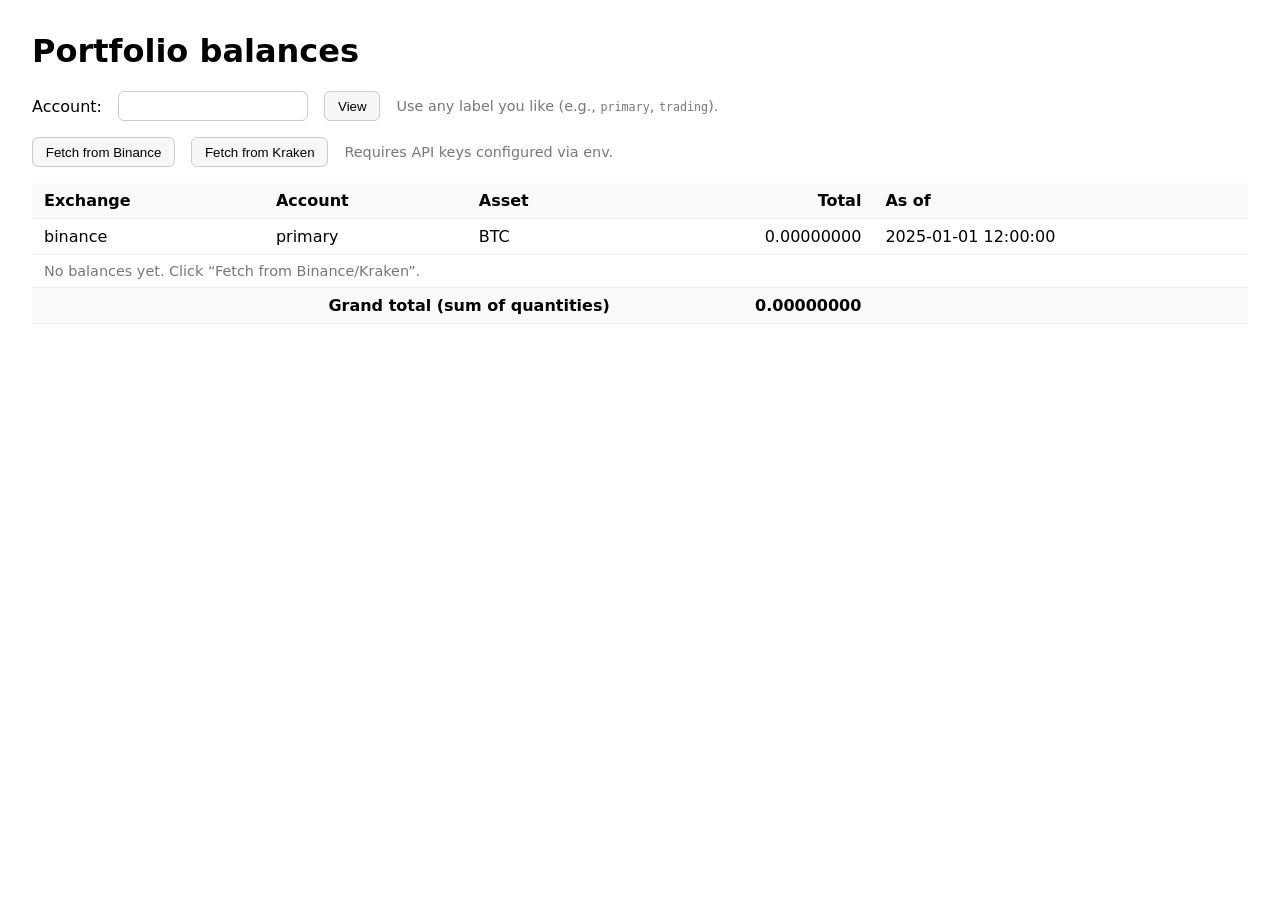
==== src/main/resources/templates/index.html @ 135d7354 "Initial commit: working crypto portfolio app with H2 + Flyway schema, Binance/Kraken balance ingesti" ====
<!-- src/main/resources/templates/index.html -->
<!DOCTYPE html>
<html xmlns:th="http://www.thymeleaf.org">
<head>
    <meta charset="utf-8"/>
    <title>Crypto Portfolio</title>
    <style>
    body { font-family: system-ui, -apple-system, Segoe UI, Roboto, sans-serif; margin: 2rem; }
    .bar { display:flex; gap:1rem; align-items:center; margin-bottom:1rem; }
    table { border-collapse: collapse; width: 100%; }
    th, td { border-bottom: 1px solid #eee; padding: 0.5rem 0.75rem; text-align: left; }
    th { background: #fafafa; position: sticky; top: 0; }
    .right { text-align: right; }
    .muted { color: #777; font-size: 0.9em; }
    button { padding: .4rem .8rem; border: 1px solid #ccc; border-radius: 6px; background: #f7f7f7; cursor: pointer; }
    button:hover { background: #efefef; }
    input[type="text"] { padding: .4rem .6rem; border:1px solid #ccc; border-radius: 6px; }
  </style>
</head>
<body>
<h1>Portfolio balances</h1>

<form class="bar" method="get" action="/">
    <label>Account:</label>
    <input type="text" name="account" th:value="${account}">
    <button type="submit">View</button>
    <span class="muted">Use any label you like (e.g., <code>primary</code>, <code>trading</code>).</span>
</form>

<div class="bar">
    <form method="post" action="/ingest/binance">
        <input type="hidden" name="account" th:value="${account}">
        <button type="submit">Fetch from Binance</button>
    </form>
    <form method="post" action="/ingest/kraken">
        <input type="hidden" name="account" th:value="${account}">
        <button type="submit">Fetch from Kraken</button>
    </form>
    <span class="muted">Requires API keys configured via env.</span>
</div>

<table>
    <thead>
    <tr>
        <th>Exchange</th>
        <th>Account</th>
        <th>Asset</th>
        <th class="right">Total</th>
        <th>As of</th>
    </tr>
    </thead>
    <tbody>
    <tr th:each="r : ${rows}">
        <td th:text="${r.exchange()}">binance</td>
        <td th:text="${r.account()}">primary</td>
        <td th:text="${r.asset()}">BTC</td>
        <td class="right" th:text="${#numbers.formatDecimal(r.total(), 1, 8)}">0.00000000</td>
        <td th:text="${#temporals.format(r.asOf(), 'yyyy-MM-dd HH:mm:ss')}">2025-01-01 12:00:00</td>
    </tr>
    <tr th:if="${#lists.isEmpty(rows)}">
        <td colspan="5" class="muted">No balances yet. Click “Fetch from Binance/Kraken”.</td>
    </tr>
    </tbody>
    <tfoot>
    <tr>
        <th colspan="3" class="right">Grand total (sum of quantities)</th>
        <th class="right" th:text="${#numbers.formatDecimal(grandTotalQty, 1, 8)}">0.00000000</th>
        <th></th>
    </tr>
    </tfoot>
</table>
</body>
</html>
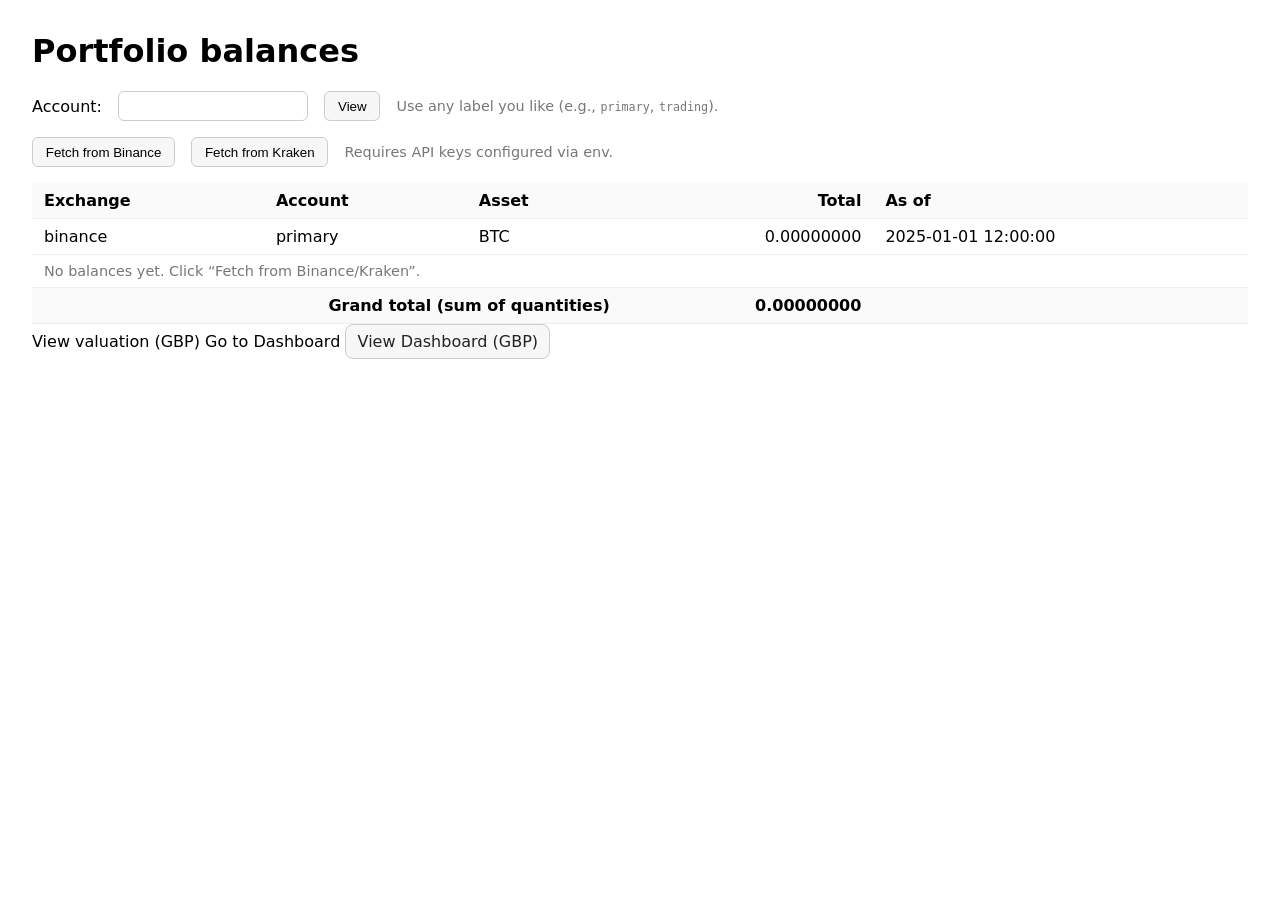
==== commit 2c592ebb: "Add Portfolio valuation controller and dashboard to calculate the value of the portfolio" ====
--- a/src/main/resources/templates/index.html
+++ b/src/main/resources/templates/index.html
@@ -69,5 +69,14 @@
     </tr>
     </tfoot>
 </table>
+
+<a th:href="@{'/value'(account=${account}, vs='gbp')}">View valuation (GBP)</a>
+<a th:href="@{'/dashboard'(account=${account}, vs='gbp')}">Go to Dashboard</a>
+
+<a th:href="@{'/dashboard'(account=${account}, vs='gbp')}"
+   style="display:inline-block;padding:.45rem .7rem;border:1px solid #ccc;border-radius:8px;background:#f7f7f7;text-decoration:none;color:#222;">
+    View Dashboard (GBP)
+</a>
+
 </body>
 </html>
